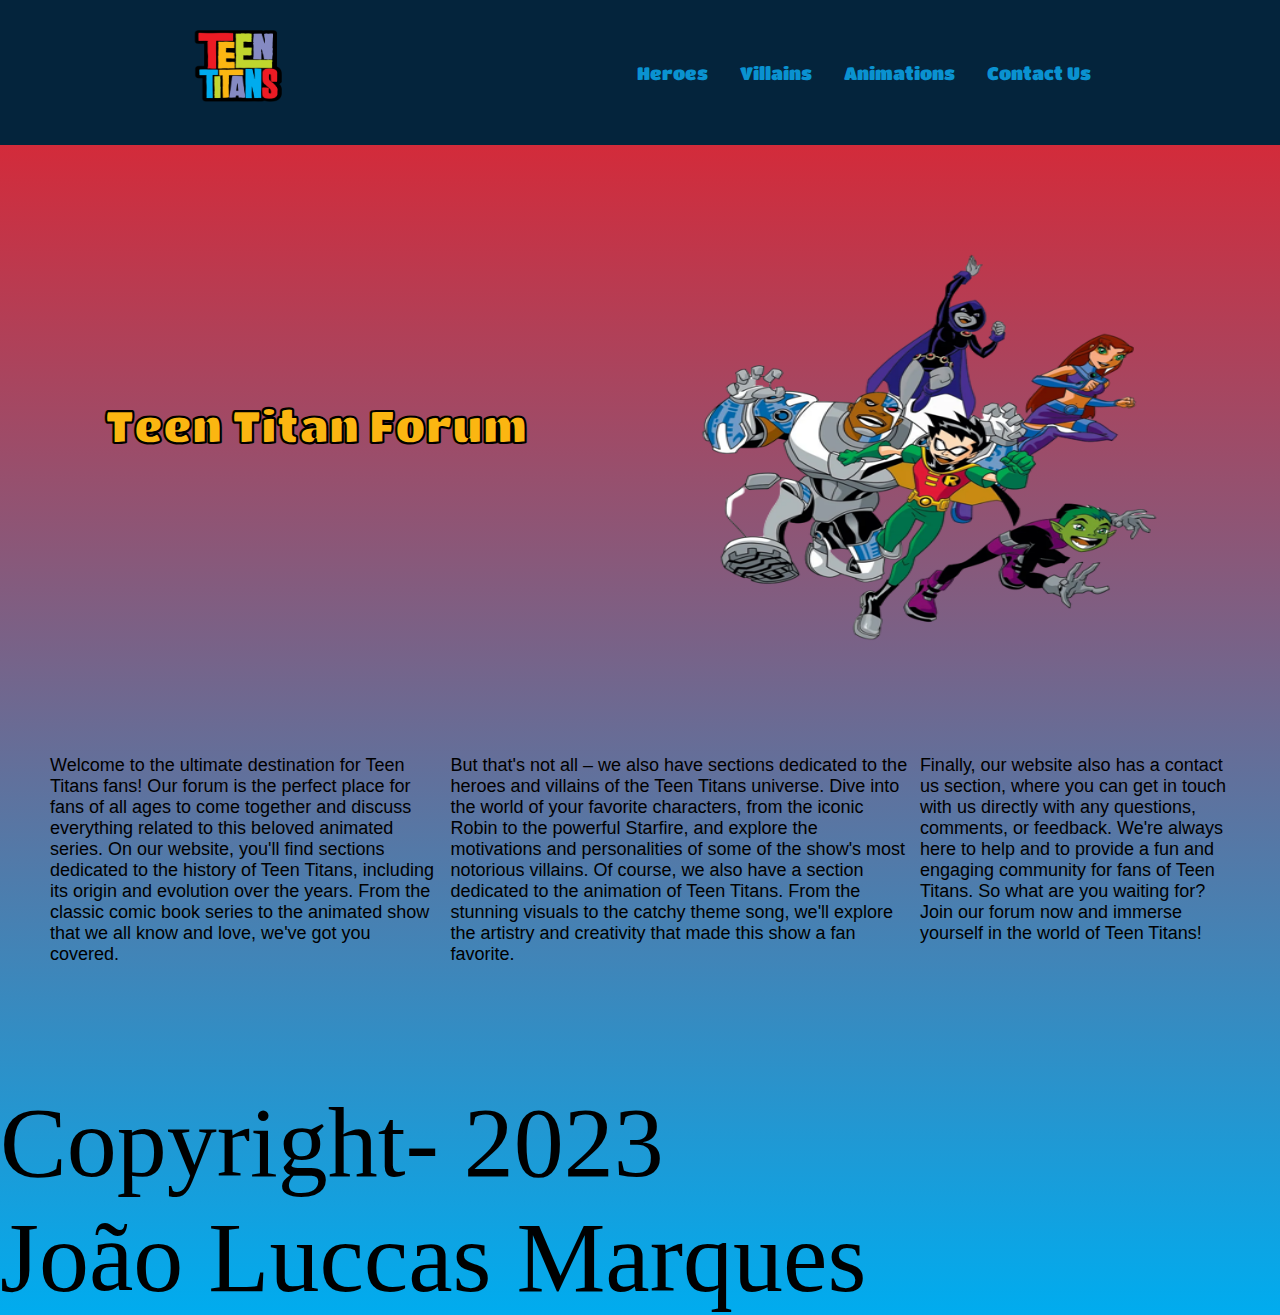
==== index.html @ 437bea3d "init" ====
<!DOCTYPE html>
<html lang="en">
<head>
    <meta charset="UTF-8">
    <meta http-equiv="X-UA-Compatible" content="IE=edge">
    <meta name="viewport" content="width=device-width, initial-scale=1.0">
    <meta name="description" content="Join the ultimate online community for Teen Titans TV show fans! 
    Our forum is the go-to destination for discussing all things Titans – from favorite episodes to character 
    analysis and beyond. Connect with like-minded fans, share your thoughts and opinions, 
    and stay up-to-date on the latest news and rumors.  Join us now and immerse yourself 
    in the world of Teen Titans like never before">
    <title>Teen Titans - Forum</title>
    <link rel="stylesheet" href="index.css">
</head>

<body>
    <!-- NavBar -->
    <header class="navbar">
        <figure>
             <!-- Logo of Teen Titans-->
            <img class="navbar-logo" src="photos/_teenTitansLogo.png" alt="teen titans logo">
        </figure>

         <!-- Anchor Links for the NavBar -->
         <nav class="navbar-menu">
            <a class="navbar-menu-anchors" href="">Heroes</a>
            <a class="navbar-menu-anchors" href="">Villains</a>
            <a class="navbar-menu-anchors" href="">Animations</a>
            <a class="navbar-menu-anchors" href="">Contact Us</a>
        </nav>    
    </header>
    
    <!-- Main part of the WebSite-->
    <main class="section"> 
        <!-- Main part (Title and Image ) -->
        <section class="section-main">     
            <div class="section-main-write">
                <!-- Title -->
                <h1 class="section-main-write-title">Teen Titan Forum</h1>
            </div>
                <!-- Tv show Titans photo-->
                <img class="section-main-figure" src="photos/_teenTitansTvShow.png" alt="teen titans tv show">
        </section>    
        <!-- Secundary Part  -->
        <section class="section-secundary">
            <div class="section-secundary-text">
                <!-- Firts Paragraph -->
                <p class="section-secundary-text"> 
                    Welcome to the ultimate destination for Teen Titans fans! Our forum is the perfect place 
                    for fans of all ages to come together and discuss everything related to this beloved animated series.
                    On our website, you'll find sections dedicated to the history of Teen Titans, including its origin 
                    and evolution over the years. From the classic comic book series to the animated show that we all 
                    know and love, we've got you covered.
                </p>
                <!-- Second Paragraph -->
                <p class="section-secundary-text">
                    But that's not all – we also have sections dedicated to the heroes and villains of the Teen Titans universe. 
                    Dive into the world of your favorite characters, from the iconic Robin to the powerful Starfire, and explore 
                    the motivations and personalities of some of the show's most notorious villains.
                    Of course, we also have a section dedicated to the animation of Teen Titans. From the stunning visuals 
                    to the catchy theme song, we'll explore the artistry and creativity that made this show a fan favorite.
                </p>
                <!-- Third Paragraph -->
                <p class="section-secundary-text">
                    Finally, our website also has a contact us section, where you can get in touch with us directly with any questions, 
                    comments, or feedback. We're always here to help and to provide a fun and engaging community for fans of Teen Titans.
                    So what are you waiting for? Join our forum now and immerse yourself in the world of Teen Titans!
                </p>
            </div> 
        </section>
    </main>

    <!-- Footer Section -->
    <footer class="footer">
        <!-- Copyright Terms -->
        <div class="footer-section">
            <p class="footer-section-text">
                Copyright- 2023 
            </p>
            <p class="footer-section-text">
                João Luccas Marques
            </p>
        </div>
    </footer>

</body>
</html>
---- index.css ----
@import url('https://fonts.googleapis.com/css2?family=PT+Sans&family=Titan+One&display=swap');

* { 
    margin: 0;
    padding: 0;
    box-sizing: border-box;
    text-decoration: none;
}

body { 
    font-size: 100px;
    background: rgb(0,172,239);
        background: linear-gradient(0deg, rgba(0,172,239,1) 0%, rgba(237,27,36,1) 100%);

}

.navbar { 
    display: flex;
    flex-direction: row;
    justify-content: space-around;
    align-items: center;
    background: #04243c;
    padding: 15px;
}

.navbar-logo {
    height: 80px;
    width: 100px;
}

.navbar-menu {
    display: flex;
    gap: 32px;
}

.navbar-menu-anchors {
    font-family: 'Titan One', 'Sans Serif';
    font-size: 18px;
    color: #0A92D0;
}

.section {
    margin-bottom: 70px;
}   

.section-main {
    display: flex;
    flex-direction: row;
    flex-wrap: wrap;
    justify-content: space-around;
    align-items: center;
    padding: 30px;
}
.section-main-write-title {
    font-family: 'Titan One', 'sans serif';
    font-size: 45px;
    color:#fbb611;
    -webkit-text-stroke: 0.8px #000;

}

.section-main-figure { 
    height: 500px;
    width: 500px;
}

.section-secundary {
    gap: 10px;
    padding: 50px;
}

.section-secundary-text {
    display: flex;
    gap: 10px;
    font-family: 'PT', 'Arial';
    font-size: 18px;
    text-justify: auto;
}
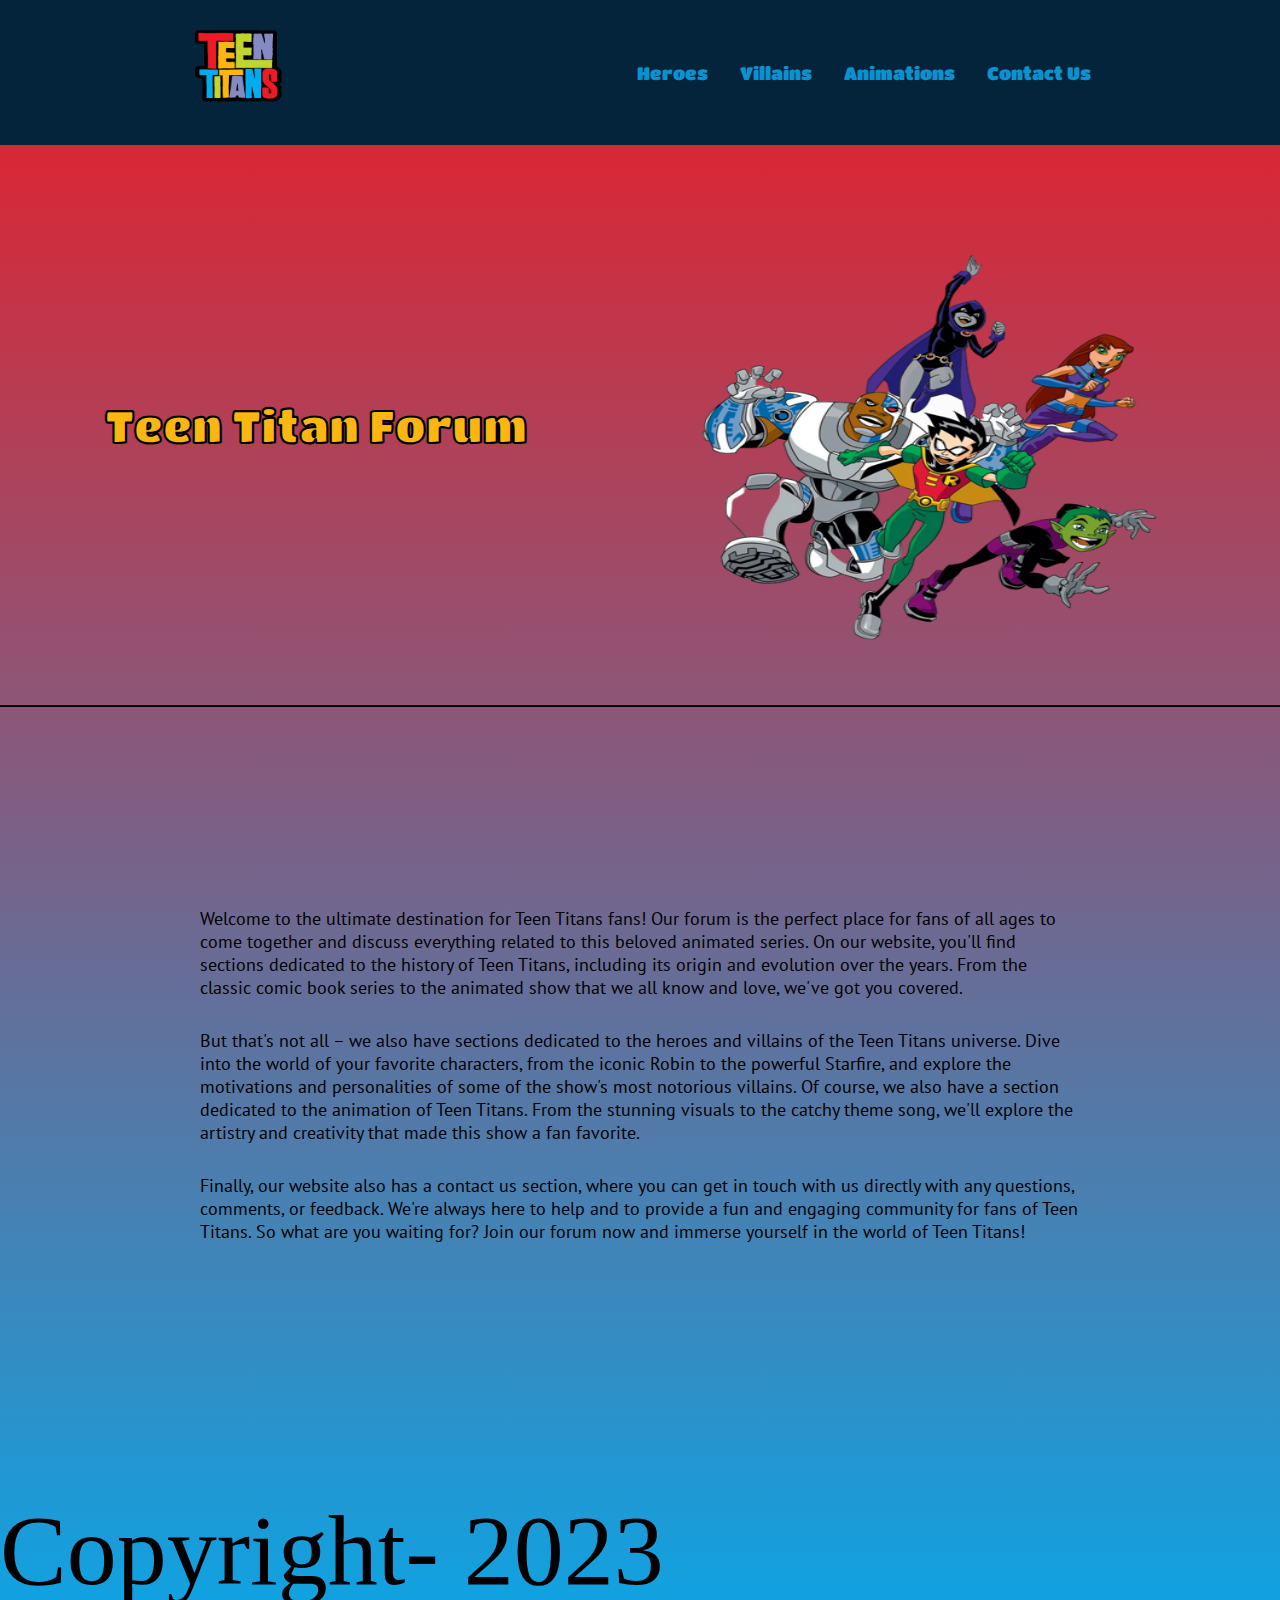
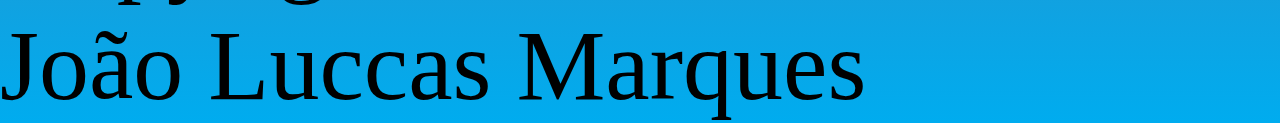
==== commit d3529741: "second commit" ====
--- a/index.html
+++ b/index.html
@@ -43,7 +43,6 @@
         </section>    
         <!-- Secundary Part  -->
         <section class="section-secundary">
-            <div class="section-secundary-text">
                 <!-- Firts Paragraph -->
                 <p class="section-secundary-text"> 
                     Welcome to the ultimate destination for Teen Titans fans! Our forum is the perfect place 
@@ -65,8 +64,7 @@
                     Finally, our website also has a contact us section, where you can get in touch with us directly with any questions, 
                     comments, or feedback. We're always here to help and to provide a fun and engaging community for fans of Teen Titans.
                     So what are you waiting for? Join our forum now and immerse yourself in the world of Teen Titans!
-                </p>
-            </div> 
+                </p> 
         </section>
     </main>
 
--- a/index.css
+++ b/index.css
@@ -40,7 +40,7 @@
 }
 
 .section {
-    margin-bottom: 70px;
+    margin-bottom: 50px;
 }   
 
 .section-main {
@@ -65,14 +65,15 @@
 }
 
 .section-secundary {
-    gap: 10px;
-    padding: 50px;
+    display: flex;
+    gap: 30px;
+    flex-direction: column;
+    padding: 200px;
+    border-top: 2px solid #000;
 }
 
 .section-secundary-text {
-    display: flex;
-    gap: 10px;
-    font-family: 'PT', 'Arial';
+    font-family: 'PT Sans', 'Arial';
     font-size: 18px;
     text-justify: auto;
 }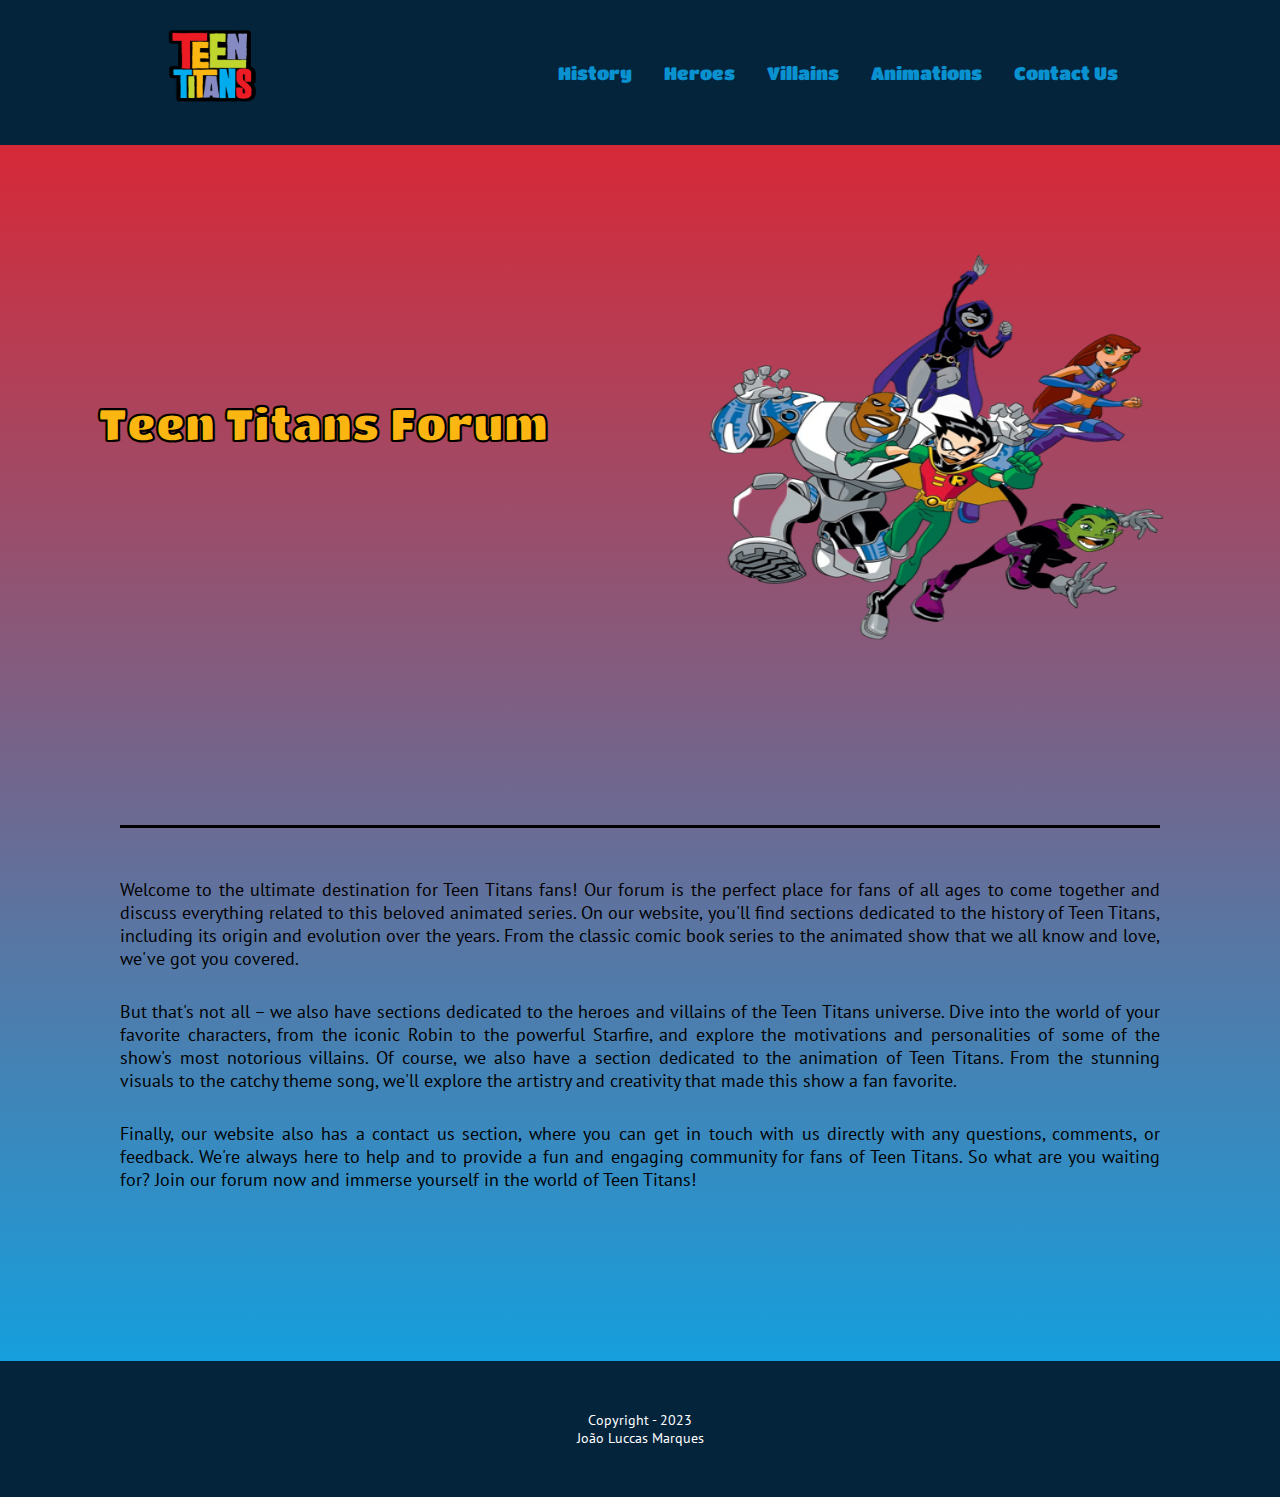
==== commit 4e55764a: "third commit" ====
--- a/index.html
+++ b/index.html
@@ -17,34 +17,39 @@
     <!-- NavBar -->
     <header class="navbar">
         <figure>
-             <!-- Logo of Teen Titans-->
-            <img class="navbar-logo" src="photos/_teenTitansLogo.png" alt="teen titans logo">
+            <!-- Anchor for the logo go to Main Page -->
+            <a href="">
+             <!-- Logo of Teen Titans -->
+                <img class="navbar-logo" src="photos/index/_teenTitansLogo.png" alt="teen titans logo">
+            </a>    
         </figure>
 
          <!-- Anchor Links for the NavBar -->
          <nav class="navbar-menu">
-            <a class="navbar-menu-anchors" href="">Heroes</a>
-            <a class="navbar-menu-anchors" href="">Villains</a>
-            <a class="navbar-menu-anchors" href="">Animations</a>
-            <a class="navbar-menu-anchors" href="">Contact Us</a>
+            <a class="navbar-menu-anchors" href="history.html">History</a>
+            <a class="navbar-menu-anchors" href="heroes.html">Heroes</a>
+            <a class="navbar-menu-anchors" href="villains.html">Villains</a>
+            <a class="navbar-menu-anchors" href="animations.html">Animations</a>
+            <a class="navbar-menu-anchors" href="contactUs.html">Contact Us</a>
         </nav>    
     </header>
     
-    <!-- Main part of the WebSite-->
+    <!-- Main content -->
     <main class="section"> 
         <!-- Main part (Title and Image ) -->
         <section class="section-main">     
-            <div class="section-main-write">
+            <div>
                 <!-- Title -->
-                <h1 class="section-main-write-title">Teen Titan Forum</h1>
+                <h1 class="section-main-title">Teen Titans Forum</h1>
             </div>
-                <!-- Tv show Titans photo-->
-                <img class="section-main-figure" src="photos/_teenTitansTvShow.png" alt="teen titans tv show">
+                <!-- Tv show Titans photo -->
+                <img class="section-main-figure" src="photos/index/_teenTitansTvShow.png" alt="teen titans tv show">
         </section>    
-        <!-- Secundary Part  -->
+        <!-- Text Section  -->
         <section class="section-secundary">
                 <!-- Firts Paragraph -->
-                <p class="section-secundary-text"> 
+                <!-- This has a Border in top -->
+                <p class="section-secundary-text-border"> 
                     Welcome to the ultimate destination for Teen Titans fans! Our forum is the perfect place 
                     for fans of all ages to come together and discuss everything related to this beloved animated series.
                     On our website, you'll find sections dedicated to the history of Teen Titans, including its origin 
@@ -71,11 +76,11 @@
     <!-- Footer Section -->
     <footer class="footer">
         <!-- Copyright Terms -->
-        <div class="footer-section">
-            <p class="footer-section-text">
-                Copyright- 2023 
+        <div class="footer-text">
+            <p>
+                Copyright - 2023 
             </p>
-            <p class="footer-section-text">
+            <p>
                 João Luccas Marques
             </p>
         </div>
--- a/index.css
+++ b/index.css
@@ -1,4 +1,4 @@
-@import url('https://fonts.googleapis.com/css2?family=PT+Sans&family=Titan+One&display=swap');
+@import url('https://fonts.googleapis.com/css2?family=Changa+One&family=PT+Sans&family=Titan+One&display=swap');
 
 * { 
     margin: 0;
@@ -51,12 +51,30 @@
     align-items: center;
     padding: 30px;
 }
-.section-main-write-title {
+
+.section-history {
+    display: flex;
+    flex-direction: column;
+    text-align: center;
+    align-items: center;
+    padding: 30px;
+    gap: 30px;
+}
+.section-main-title {
     font-family: 'Titan One', 'sans serif';
     font-size: 45px;
     color:#fbb611;
     -webkit-text-stroke: 0.8px #000;
+    margin-bottom: 5px;
 
+}
+
+.section-main-subtitle {
+    font-family: 'Changa One', 'sans serif';
+    color: #fbb611;
+    font-size: 35px;   
+    font-weight: 800;
+    -webkit-text-stroke: 0.8px #000;
 }
 
 .section-main-figure { 
@@ -68,12 +86,83 @@
     display: flex;
     gap: 30px;
     flex-direction: column;
-    padding: 200px;
-    border-top: 2px solid #000;
+    padding: 120px;
 }
+
+.section-history-secundary {
+    padding: 120px;    
+
+}
+
+.section-history-secundary-one {
+    display: flex;
+    flex-direction: row;
+    justify-content: space-around;
+    align-items: center;
+    text-align: center;
+    gap: 80px;
+    margin-bottom: 50px;
+}
+
+.section-history-secundary-two {
+    display: flex;
+    flex-direction: column;
+    align-items: center;
+    text-align: center;
+    gap: 35px;
+    margin-top: 35px;
+}
+
+.section-history-secundary-one-text {
+    font-family: 'PT Sans', 'Arial';
+    font-size: 25px;
+    text-align: justify;
+    text-justify: auto;
+    font-weight: 500;
+}
+
+
+.section-history-secundary-one-image {
+    height: 400x;
+    width: 300px;
+    border: 3px solid #000;
+}
+
 
 .section-secundary-text {
     font-family: 'PT Sans', 'Arial';
     font-size: 18px;
+    text-align: justify;
     text-justify: auto;
-}+    font-weight: 500;
+}
+
+.section-secundary-text-border {
+        font-family: 'PT Sans', 'Arial';
+        font-size: 18px;
+        text-align: justify;
+        text-justify: auto;
+        padding-top: 50px;
+        font-weight: 500;
+        border-top: 3px solid #000;
+}
+
+.footer {
+    display: flex;
+    flex-direction: column;
+    align-items: center;
+    justify-content: center;
+    padding: 50px;
+    background-color: #04243c;
+}
+
+.footer-text {
+    font-family: 'PT sans', 'Sans serif';
+    font-size: 14px;
+    color: #FFF;
+    text-align: center;
+    text-justify: auto;
+}
+
+
+
